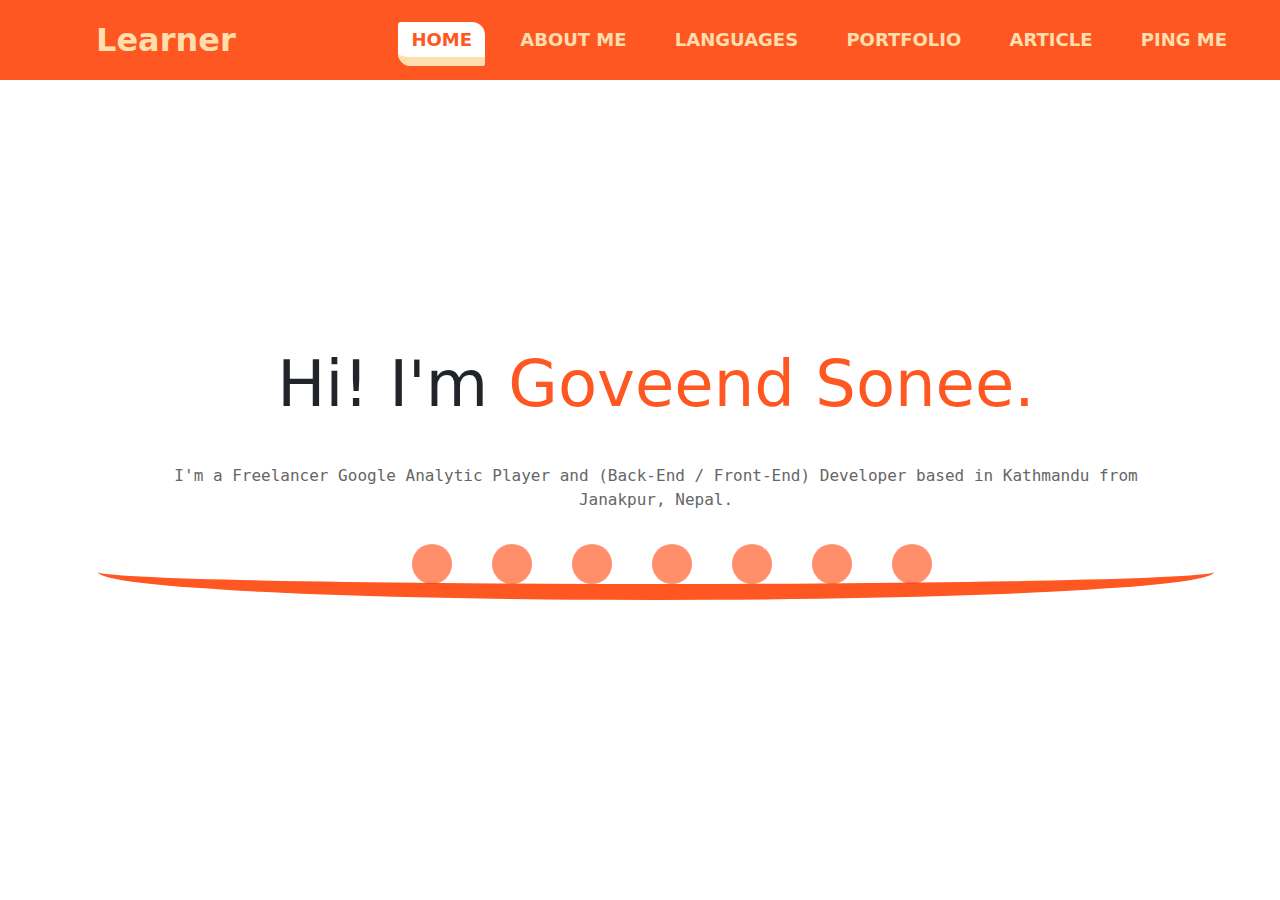
==== index.html @ 40166bde "portfolio 1" ====
<!DOCTYPE html>
<html lang="en">
<head>
    <meta charset="UTF-8">
    <meta http-equiv="X-UA-Compatible" content="IE=edge">
    <meta name="viewport" content="width=device-width, initial-scale=1.0">
    <title>Goveend Sonee</title>
    <!--Start CSS-->
    <link rel="stylesheet" href="assets/css/style.css">
    <link rel="stylesheet" href="assets/bootstrap/css/bootstrap.css">
    <link rel="stylesheet" href="assets/fontawesome/css/all.css">
    <!--End CSS-->

</head>
<body>

    <!-- Start Nav Menu  -->
    <nav>
        <input type="checkbox" id="check">
        <label for="check" class="checkbtn">
            <i class="fas fa-bars"></i>
        </label>
        <label class="logo">Learner</label>
        <ul>
            <li><a class="active" href="#">Home</a></li>
            <li><a href="#">About Me</a></li>
            <li><a href="#">Languages</a></li>
            <li><a href="#">Portfolio</a></li>
            <li><a href="#">Article</a></li>
            <li><a href="#">Ping Me</a></li>
        </ul>
    </nav>
    <!-- End Nav Menu  -->

    <!-- Start Hero Section  -->
    <section id="hero">
        <div class="container">
            <div class="row">
                <!-- <canvas id="gameCanvas" width="400" height="300"></canvas> -->
                   
                <div class="govindsah bio">
                    <div class="name">
                        Hi! I'm <span>Goveend Sonee.</span>
                    </div>
                    <p class="about">
                        I'm a Freelancer Google Analytic Player and (Back-End / Front-End) Developer based in Kathmandu from Janakpur, Nepal.
                    </p>
                    <ul>
                        <li></li>
                        <li></li>
                        <li></li>
                        <li></li>
                        <li></li>
                        <li></li>
                        <li></li>
                    </ul>
                </div>
            </div>
        </div>
    </section>
    <!-- End Hero Section  -->

    <!-- Start About Me  -->
    <secttion id="about">
        <div class="container">
            <div class="row">
                
            </div>
        </div>
    </secttion>
    <!-- Start About Me  -->

    <!--Start JS-->
    <script type="text/javascript" src="assets/js/bounce.js"></script>
    <script type="text/javascript" src="assets/bootstrap/js/bootstrap.js"></script>
    <script type="text/javascript" src="assets/fontawesome/js/all.js"></script>
    <!--End JS-->
</body>
</html>
---- assets/css/style.css ----
/* Theme Description
-------------------------------------------------

	  Theme Name: Govind Sah
	  Author: Govind Sah uff Goveend Sonee 
	  Description: Portfolio Website ( Bootstrap-5 / HTML / SCSS-CSS / React JS / Developed Under WordPress 
	  Version: 1.0
	  
------------------------------------------------- 
*/
/* CSS Index
-------------------------------------------------
 
	1. Theme default CSS
	2. Header


-------------------------------------------------
*/
* {
  text-decoration: none;
  list-style: none;
}

/* Start Nav-Menu Header */
nav {
  background: #ff5722 !important;
  color: navajowhite !important;
  font-size: large;
  font-weight: 700;
  height: 5rem;
  width: 100%;
}

nav label.logo {
  font-size: 2rem;
  line-height: 5rem;
  padding: 0 6rem;
  font-weight: bold;
}

nav ul {
  float: right;
  line-height: 5rem;
  margin-right: 2rem;
}

nav ul li {
  display: inline-block;
  margin: 0 0.5rem;
}

nav ul li a {
  color: navajowhite !important;
  text-decoration: none;
  text-transform: uppercase;
  padding: 7px 13px;
  border-radius: 3px 13px;
}

nav ul li a.active {
  color: #ff5722 !important;
  text-decoration: none;
  background-color: #fff !important;
  -webkit-transition: 1s;
  transition: 1s;
  border-bottom: 0.6rem solid navajowhite !important;
}

nav ul li a:hover {
  color: #ff5722 !important;
  text-decoration: none;
  background-color: #fff !important;
  -webkit-transition: 3s;
  transition: 3s;
  border-bottom: 0.6rem solid navajowhite !important;
}

nav input#check {
  display: none;
}

nav label.checkbtn {
  display: none;
  cursor: pointer;
}

@media only screen and (max-width: 1026px) {
  /*Tablets [900px -> 1026px]*/
  nav {
    height: 4rem;
  }
  nav label.logo {
    font-size: 1.5rem;
    line-height: 4rem;
    padding: 0 3rem;
    font-weight: 700;
  }
  nav ul {
    float: right;
    line-height: 4rem;
    margin-right: 1.2rem;
  }
  nav ul li a {
    color: navajowhite !important;
    text-decoration: none;
    text-transform: uppercase;
    padding: 7px 13px;
    border-radius: 3px 13px;
  }
  nav ul li a.active {
    border-bottom: 0.3rem solid navajowhite !important;
    -webkit-transition: 0s;
    transition: 0s;
  }
  nav ul li a:hover {
    border-bottom: 0.3rem solid navajowhite !important;
    -webkit-transition: 0s;
    transition: 0s;
  }
}

@media only screen and (max-width: 900px) {
  /*Big smartphones [426px -> 900px]*/
  nav label.logo {
    font-size: 2rem;
    padding-left: 50px;
    line-height: 4rem;
  }
  nav label.checkbtn {
    display: block;
    float: right;
    font-size: 2rem;
    padding-right: 50px;
    line-height: 4rem;
  }
  nav ul {
    position: fixed;
    width: 100%;
    height: 100vh;
    background: #e94f21 !important;
    top: 4rem;
    left: -100%;
    text-align: center;
    -webkit-transition: 6s;
    transition: 6s;
    border-radius: 0 0 60%;
  }
  nav ul li {
    display: block;
  }
  nav ul li a {
    font-size: 1rem;
  }
  nav #check:checked ~ ul {
    left: 0;
  }
}

@media only screen and (max-width: 425px) {
  /*Small smartphones [325px -> 425px]*/
}

/* End Nav-Menu Header */
section#hero .row {
  display: block;
}

section#hero .row .govindsah.bio {
  text-align: center;
  margin: 1rem;
}

section#hero .row .govindsah.bio .name {
  font-size: 4rem;
  margin: 16rem 0 0 0;
  text-transform: capitalize;
}

section#hero .row .govindsah.bio .name span {
  color: #ff5722 !important;
}

section#hero .row .govindsah.bio p.about {
  margin: 2rem;
  color: #666 !important;
  font-family: "IBM Plex Mono", monospace;
}

section#hero .row .govindsah.bio ul {
  display: -webkit-box;
  display: -ms-flexbox;
  display: flex;
  -webkit-box-pack: center;
      -ms-flex-pack: center;
          justify-content: center;
  border-bottom: 1rem solid #ff5722 !important;
  border-radius: 60%;
  margin: 0 0 4rem 0;
}

section#hero .row .govindsah.bio ul li {
  width: 40px;
  height: 40px;
  background: #ff3d0094 !important;
  margin: auto 20px;
  border-radius: 50%;
  animation: bouncing 6s linear infinite alternate-reverse;
}

section#hero .row .govindsah.bio ul li:nth-child(2) {
  -webkit-animation-delay: .4s;
          animation-delay: .4s;
}

section#hero .row .govindsah.bio ul li:nth-child(3) {
  -webkit-animation-delay: .8s;
          animation-delay: .8s;
}

section#hero .row .govindsah.bio ul li:nth-child(4) {
  -webkit-animation-delay: 1.2s;
          animation-delay: 1.2s;
}

section#hero .row .govindsah.bio ul li:nth-child(5) {
  -webkit-animation-delay: 1.6s;
          animation-delay: 1.6s;
}

section#hero .row .govindsah.bio ul li:nth-child(6) {
  -webkit-animation-delay: 2s;
          animation-delay: 2s;
}

section#hero .row .govindsah.bio ul li:nth-child(7) {
  -webkit-animation-delay: 2.4s;
          animation-delay: 2.4s;
}

@-webkit-keyframes bouncing {
  0% {
    -webkit-transform: translateY(0);
            transform: translateY(0);
  }
  50% {
    -webkit-transform: translateY(-300px);
            transform: translateY(-300px);
  }
  100% {
    -webkit-transform: translateY(0);
            transform: translateY(0);
  }
}

@keyframes bouncing {
  0% {
    -webkit-transform: translateY(0);
            transform: translateY(0);
  }
  50% {
    -webkit-transform: translateY(-300px);
            transform: translateY(-300px);
  }
  100% {
    -webkit-transform: translateY(0);
            transform: translateY(0);
  }
}
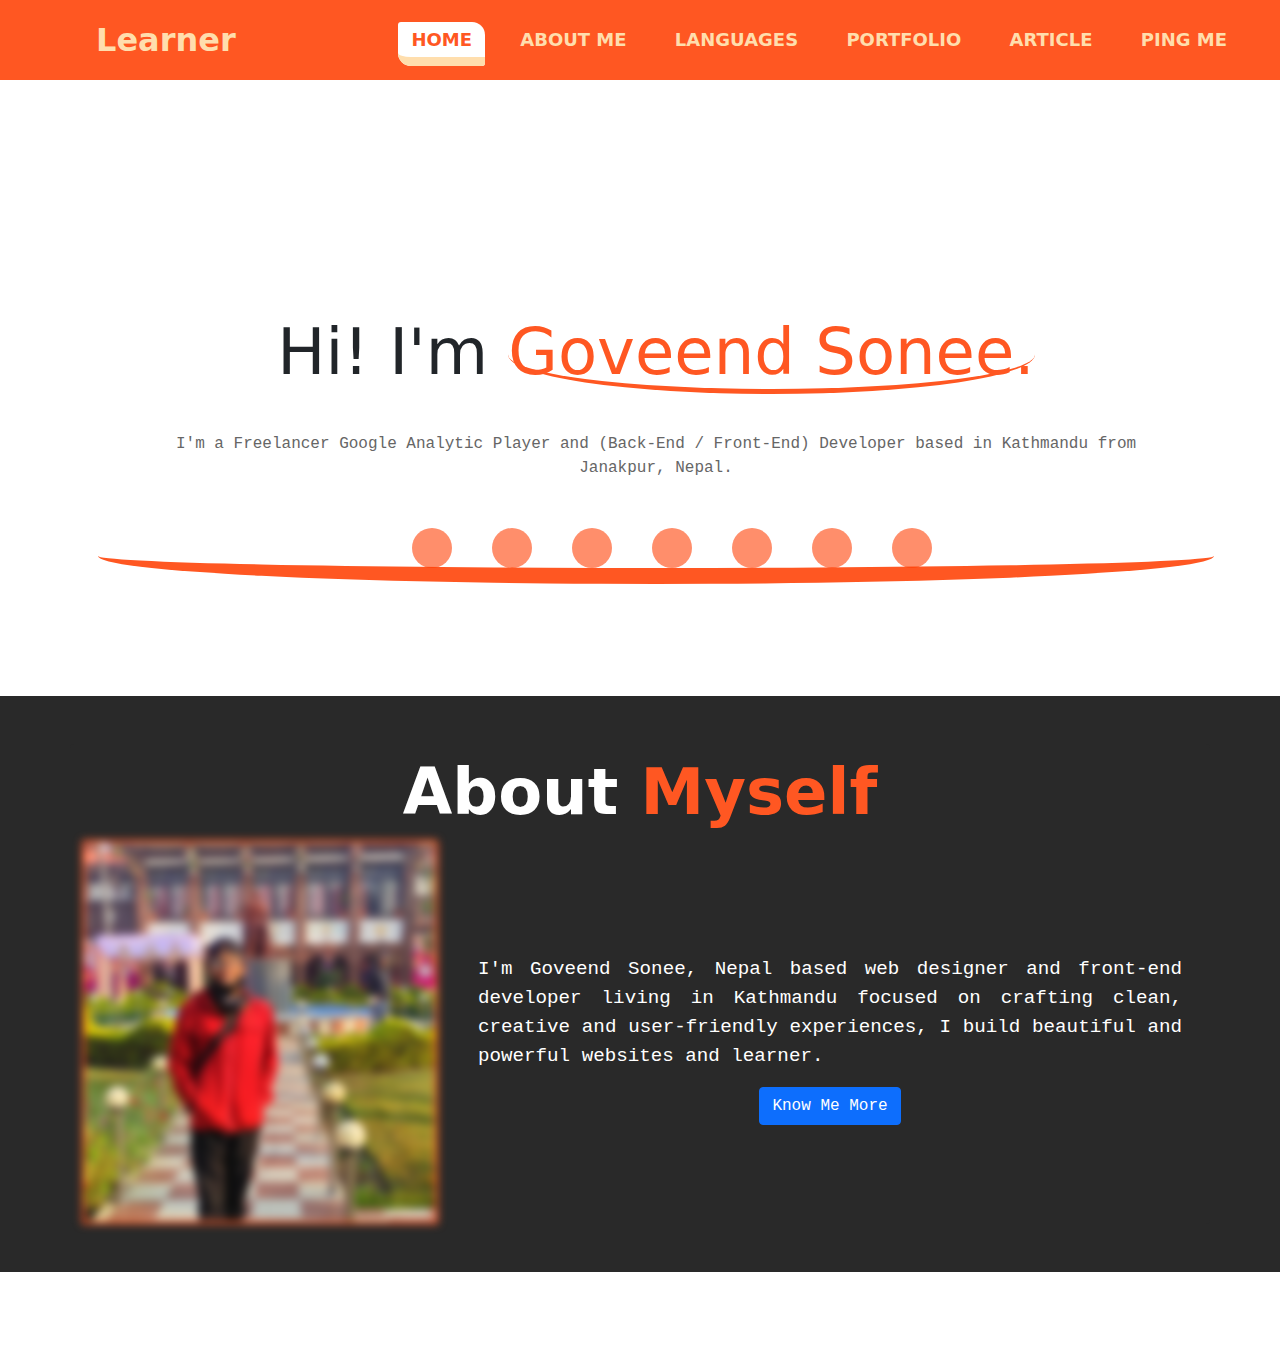
==== commit 7c2351b7: "third chnage" ====
--- a/index.html
+++ b/index.html
@@ -61,14 +61,43 @@
     <!-- End Hero Section  -->
 
     <!-- Start About Me  -->
-    <secttion id="about">
+    <section id="about">
+        <div class="container">
+            <div class="row">
+                <div class="card text-center">
+                    <div class="heading">
+                        About <span>Myself</span>
+                    </div>
+                    <div class="row describe">
+                        <div class="col-lg-4 col-sm-12">
+                            <div class="card">
+                                <img src="assets/img/logo.jpg" class="card-img-top" alt="">
+                            </div>
+                        </div>
+                        <div class="col-lg-8 col-sm-12">
+                            <div class="card-body">
+                                <p class="card-text">
+                                    I'm Goveend Sonee, Nepal based web designer and front‑end developer living in Kathmandu focused on crafting clean, creative and user‑friendly experiences, I build beautiful and powerful websites and learner.
+                                </p>
+                            </div>
+                            <a class="btn btn-primary" href="#" role="button">Know Me More</a>
+                        </div>
+                    </div>
+                </div>
+            </div>
+        </div>
+    </section>
+    <!-- Start About Me  -->
+
+    <!-- Start Portfolio  -->
+    <section id="portfolio">
         <div class="container">
             <div class="row">
                 
             </div>
         </div>
-    </secttion>
-    <!-- Start About Me  -->
+    </section>
+    <!-- End Portfolio  -->
 
     <!--Start JS-->
     <script type="text/javascript" src="assets/js/bounce.js"></script>
--- a/assets/css/style.css
+++ b/assets/css/style.css
@@ -22,6 +22,10 @@
   list-style: none;
 }
 
+.container {
+  padding: 3rem 0;
+}
+
 /* Start Nav-Menu Header */
 nav {
   background: #ff5722 !important;
@@ -173,16 +177,18 @@
 
 section#hero .row .govindsah.bio .name {
   font-size: 4rem;
-  margin: 16rem 0 0 0;
+  padding: 10rem 0 0 0;
   text-transform: capitalize;
 }
 
 section#hero .row .govindsah.bio .name span {
   color: #ff5722 !important;
+  border-bottom: 5px solid #ff5722 !important;
+  border-radius: 50%;
 }
 
 section#hero .row .govindsah.bio p.about {
-  margin: 2rem;
+  padding: 2rem;
   color: #666 !important;
   font-family: "IBM Plex Mono", monospace;
 }
@@ -267,3 +273,52 @@
             transform: translateY(0);
   }
 }
+
+section#about {
+  background: #292929 !important;
+  color: #fff !important;
+}
+
+section#about .card {
+  background-color: #292929 !important;
+  border: none;
+}
+
+section#about .card .heading {
+  font-weight: bolder;
+  font-size: 4rem;
+  text-transform: capitalize;
+}
+
+section#about .card .heading span {
+  color: #ff5722 !important;
+}
+
+section#about .card .row.describe .col-lg-4.col-sm-12 img.card-img-top {
+  height: 24rem;
+  -o-object-fit: cover;
+     object-fit: cover;
+  -webkit-filter: blur(4px);
+          filter: blur(4px);
+  border: 3px solid #ff5722 !important;
+}
+
+section#about .card .row.describe .col-lg-4.col-sm-12 img.card-img-top:hover {
+  -webkit-filter: blur(0px);
+          filter: blur(0px);
+  -webkit-transition: 3s;
+  transition: 3s;
+  -webkit-transform: scale(0.9);
+          transform: scale(0.9);
+}
+
+section#about .card .row.describe .col-lg-8.col-sm-12 {
+  margin: auto;
+  font-family: "IBM Plex Mono", monospace;
+}
+
+section#about .card .row.describe .col-lg-8.col-sm-12 .card-body {
+  color: #fff !important;
+  font-size: larger;
+  text-align: justify;
+}
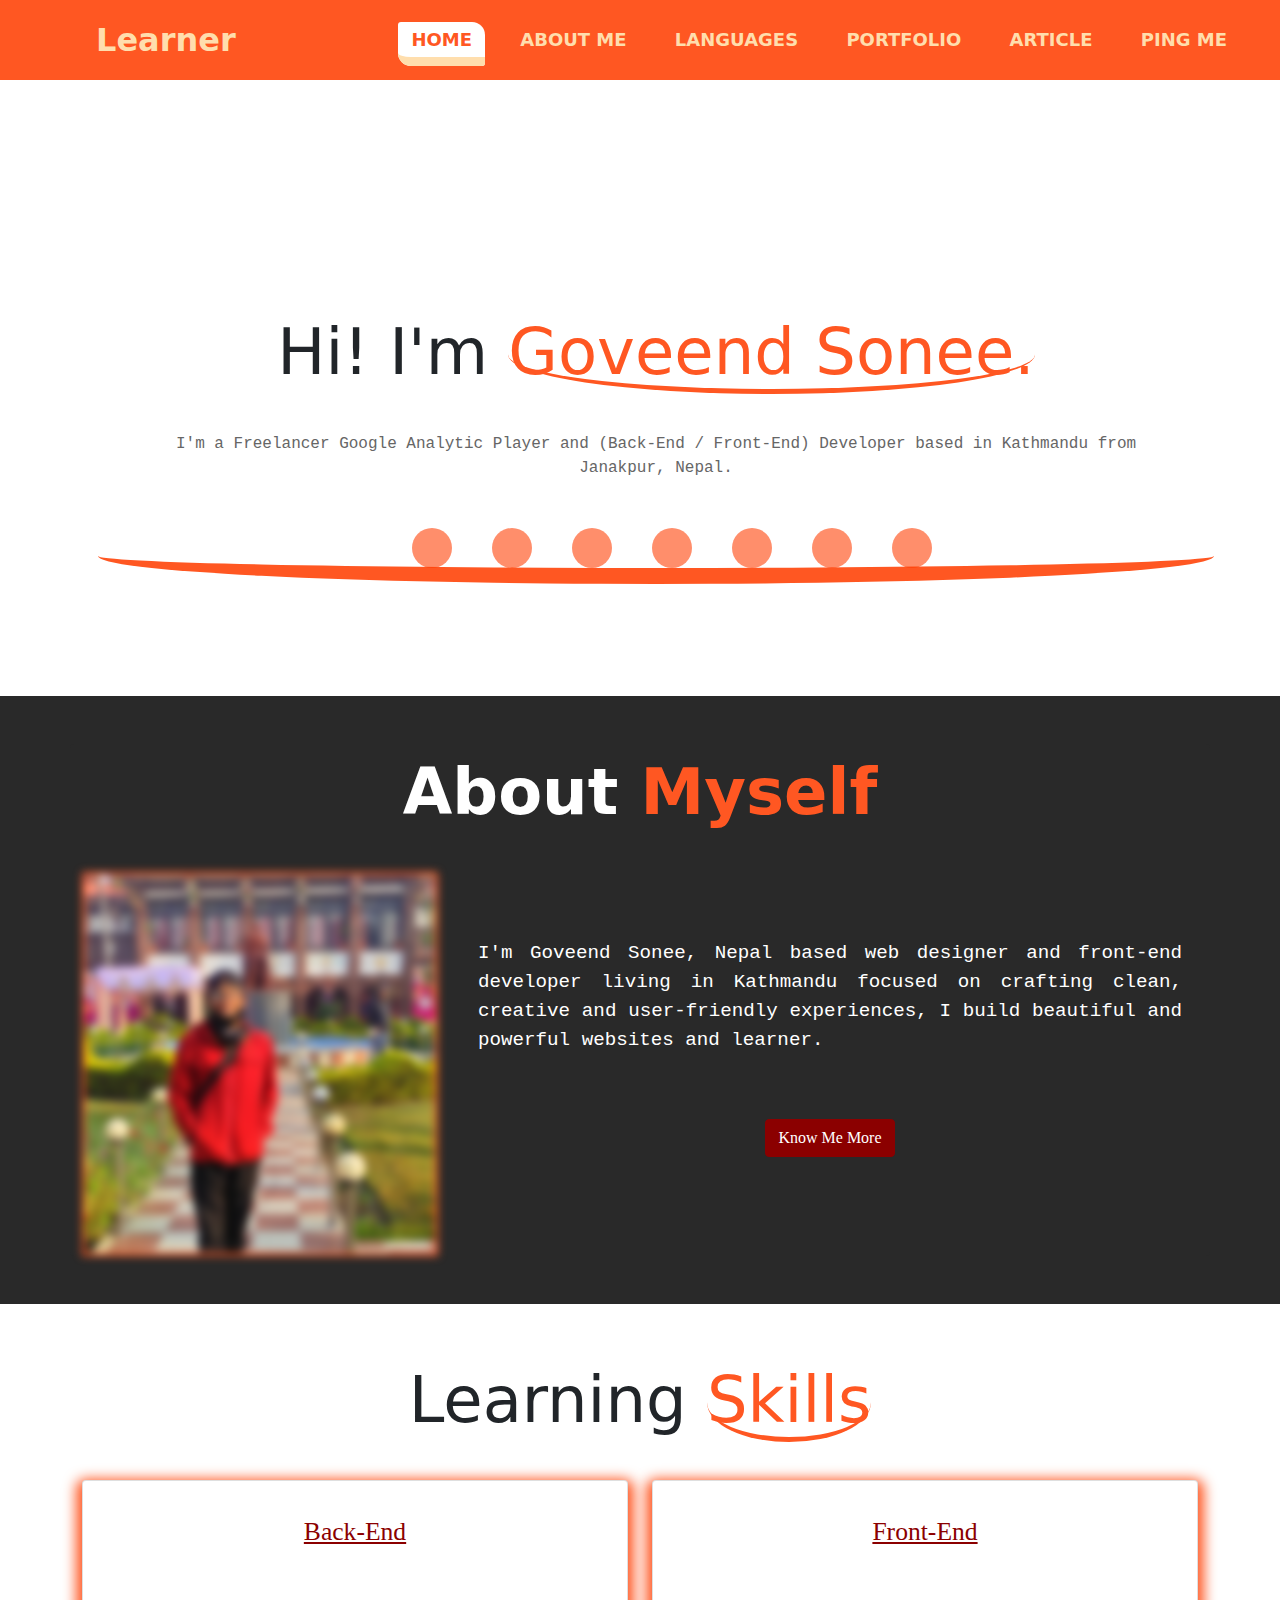
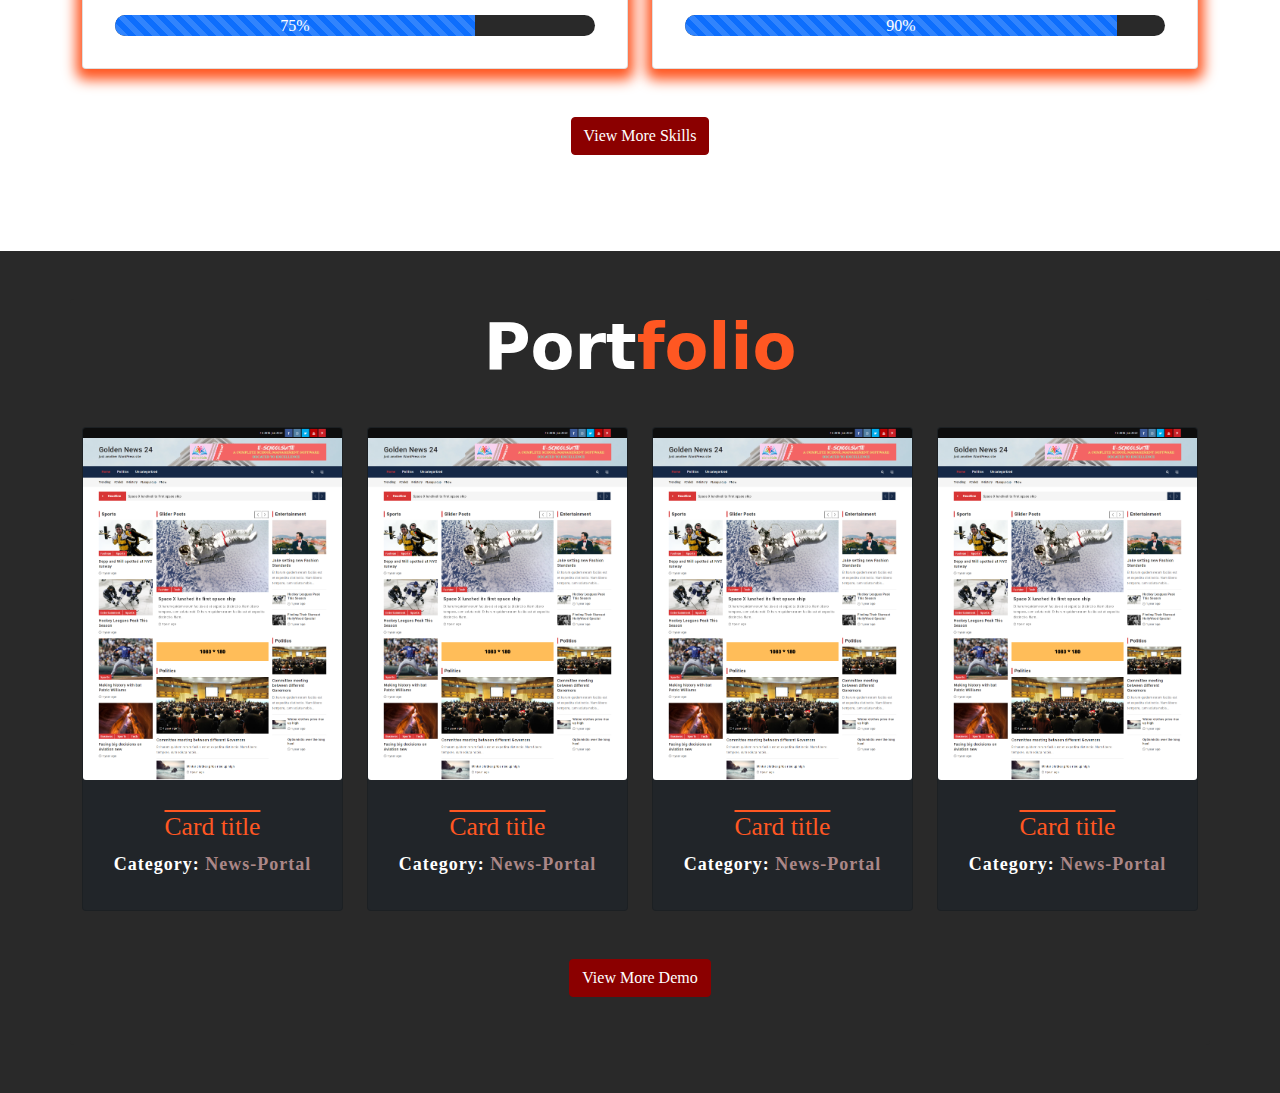
==== commit b2be5da7: "fourth change" ====
--- a/index.html
+++ b/index.html
@@ -80,7 +80,9 @@
                                     I'm Goveend Sonee, Nepal based web designer and front‑end developer living in Kathmandu focused on crafting clean, creative and user‑friendly experiences, I build beautiful and powerful websites and learner.
                                 </p>
                             </div>
-                            <a class="btn btn-primary" href="#" role="button">Know Me More</a>
+                            <div class="button">
+                                <a class="btn btn-primary" href="#" role="button">Know Me More</a>
+                            </div>
                         </div>
                     </div>
                 </div>
@@ -89,11 +91,95 @@
     </section>
     <!-- Start About Me  -->
 
+    <!-- Start skills  -->
+    <section id="skills">
+        <div class="container">
+            <div class="row">
+                <div class="card text-center">
+                    <div class="heading">
+                        Learning <span>Skills</span>
+                    </div>
+                    <div class="row skillss">
+                        <div class="col-lg-6 col-sm-12">
+                            <div class="card">
+                                <div class="card-text">
+                                    Back-End
+                                </div>
+                                <div class="progress">
+                                    <div class="progress-bar progress-bar-striped progress-bar-animated" role="progressbar" aria-valuenow="75" aria-valuemin="0" aria-valuemax="100" style="width: 75%">75%</div>
+                                </div>
+                            </div>
+                        </div>
+                        <div class="col-lg-6 col-sm-12">
+                            <div class="card">
+                                <div class="card-text">
+                                    Front-End
+                                </div>
+                                <div class="progress">
+                                    <div class="progress-bar progress-bar-striped progress-bar-animated" role="progressbar" aria-valuenow="75" aria-valuemin="0" aria-valuemax="100" style="width: 90%">90%</div>
+                                </div>
+                            </div>
+                        </div>
+                    </div>
+                    <div class="button">
+                        <a class="btn btn-primary" href="#" role="button">View More Skills</a>
+                    </div>
+                </div>
+            </div>
+        </div>
+    </section>
+    <!-- End skills  -->
+
     <!-- Start Portfolio  -->
     <section id="portfolio">
         <div class="container">
             <div class="row">
-                
+                <div class="card text-center">
+                    <div class="heading">
+                        Port<span>folio</span>
+                    </div>
+                    <div class="row portfolio">
+                        <div class="col-lg-3 col-md-6 col-sm-12">
+                            <div class="card bg-dark text-white">
+                                <img src="assets/img/website.png" class="card-img" alt="assets/img/website.png">
+                                <div class="card-img-top">
+                                  <h5 class="card-title">Card title</h5>
+                                  <p class="card-text">Category: <span>News-Portal</span></p>
+                                </div>
+                            </div>
+                        </div>
+                        <div class="col-lg-3 col-md-6 col-sm-12">
+                            <div class="card bg-dark text-white">
+                                <img src="assets/img/website.png" class="card-img" alt="assets/img/website.png">
+                                <div class="card-img-top">
+                                  <h5 class="card-title">Card title</h5>
+                                  <p class="card-text">Category: <span>News-Portal</span></p>
+                                </div>
+                            </div>
+                        </div>
+                        <div class="col-lg-3 col-md-6 col-sm-12">
+                            <div class="card bg-dark text-white">
+                                <img src="assets/img/website.png" class="card-img" alt="assets/img/website.png">
+                                <div class="card-img-top">
+                                  <h5 class="card-title">Card title</h5>
+                                  <p class="card-text">Category: <span>News-Portal</span></p>
+                                </div>
+                            </div>
+                        </div>
+                        <div class="col-lg-3 col-md-6 col-sm-12">
+                            <div class="card bg-dark text-white">
+                                <img src="assets/img/website.png" class="card-img" alt="assets/img/website.png">
+                                <div class="card-img-top">
+                                  <h5 class="card-title">Card title</h5>
+                                  <p class="card-text">Category: <span>News-Portal</span></p>
+                                </div>
+                            </div>
+                        </div>
+                    </div>
+                    <div class="button">
+                        <a class="btn btn-primary" href="#" role="button">View More Demo</a>
+                    </div>
+                </div>
             </div>
         </div>
     </section>
--- a/assets/css/style.css
+++ b/assets/css/style.css
@@ -26,6 +26,23 @@
   padding: 3rem 0;
 }
 
+.button {
+  padding: 3rem;
+}
+
+.button .btn-primary {
+  background-color: #8b0000 !important;
+  border-color: #8b0000 !important;
+  font-family: cursive;
+}
+
+.button .btn-primary:hover {
+  background-color: #ff5722 !important;
+  border-color: #ff5722 !important;
+  -webkit-transition: all 3s;
+  transition: all 3s;
+}
+
 /* Start Nav-Menu Header */
 nav {
   background: #ff5722 !important;
@@ -288,6 +305,7 @@
   font-weight: bolder;
   font-size: 4rem;
   text-transform: capitalize;
+  padding-bottom: 2rem;
 }
 
 section#about .card .heading span {
@@ -322,3 +340,104 @@
   font-size: larger;
   text-align: justify;
 }
+
+section#skills .card.text-center {
+  border: none;
+}
+
+section#skills .card.text-center .heading {
+  font-size: 4rem;
+  padding-bottom: 2rem;
+  text-transform: capitalize;
+}
+
+section#skills .card.text-center .heading span {
+  color: #ff5722 !important;
+  border-bottom: 5px solid #ff5722 !important;
+  border-radius: 50%;
+}
+
+section#skills .card.text-center .row.skillss .col-lg-6.col-sm-12 .card {
+  -webkit-box-shadow: 0px 5px 13px 6px #ff5722 !important;
+          box-shadow: 0px 5px 13px 6px #ff5722 !important;
+}
+
+section#skills .card.text-center .row.skillss .col-lg-6.col-sm-12 .card .card-text {
+  font-size: 1.6rem;
+  color: darkred !important;
+  font-family: cursive;
+  text-decoration: underline;
+  padding: 2rem;
+}
+
+section#skills .card.text-center .row.skillss .col-lg-6.col-sm-12 .card .progress {
+  display: -webkit-box;
+  display: -ms-flexbox;
+  display: flex;
+  height: 1.3rem;
+  overflow: hidden;
+  font-size: 1rem;
+  background-color: #292929 !important;
+  border-radius: 7rem;
+  color: darkred !important;
+  font-family: cursive;
+  margin: 2rem;
+}
+
+section#portfolio {
+  background: #292929 !important;
+  color: #fff !important;
+}
+
+section#portfolio .card.text-center {
+  border: none;
+  background: #292929 !important;
+  color: #fff !important;
+}
+
+section#portfolio .card.text-center .heading {
+  font-weight: bolder;
+  font-size: 4rem;
+  text-transform: capitalize;
+  padding-bottom: 2rem;
+}
+
+section#portfolio .card.text-center .heading span {
+  color: #ff5722 !important;
+}
+
+section#portfolio .card.text-center .row.portfolio .col-lg-3.col-md-6.col-sm-12 .card.bg-dark.text-white img.card-img {
+  height: 22rem;
+  -o-object-fit: cover;
+     object-fit: cover;
+  -o-object-position: top;
+     object-position: top;
+  -webkit-transition: ease-in-out 13s;
+  transition: ease-in-out 13s;
+}
+
+section#portfolio .card.text-center .row.portfolio .col-lg-3.col-md-6.col-sm-12 .card.bg-dark.text-white img.card-img:hover {
+  -o-object-position: bottom;
+     object-position: bottom;
+}
+
+section#portfolio .card.text-center .row.portfolio .col-lg-3.col-md-6.col-sm-12 .card.bg-dark.text-white h5.card-title {
+  font-size: 1.6rem;
+  color: #ff5722 !important;
+  font-family: cursive;
+  text-decoration: overline;
+  padding-top: 2rem;
+}
+
+section#portfolio .card.text-center .row.portfolio .col-lg-3.col-md-6.col-sm-12 .card.bg-dark.text-white p.card-text {
+  color: white;
+  font-family: cursive;
+  padding-bottom: 2rem;
+  font-weight: bold;
+  letter-spacing: 1px;
+  font-size: large;
+}
+
+section#portfolio .card.text-center .row.portfolio .col-lg-3.col-md-6.col-sm-12 .card.bg-dark.text-white p.card-text span {
+  color: #ab8787;
+}
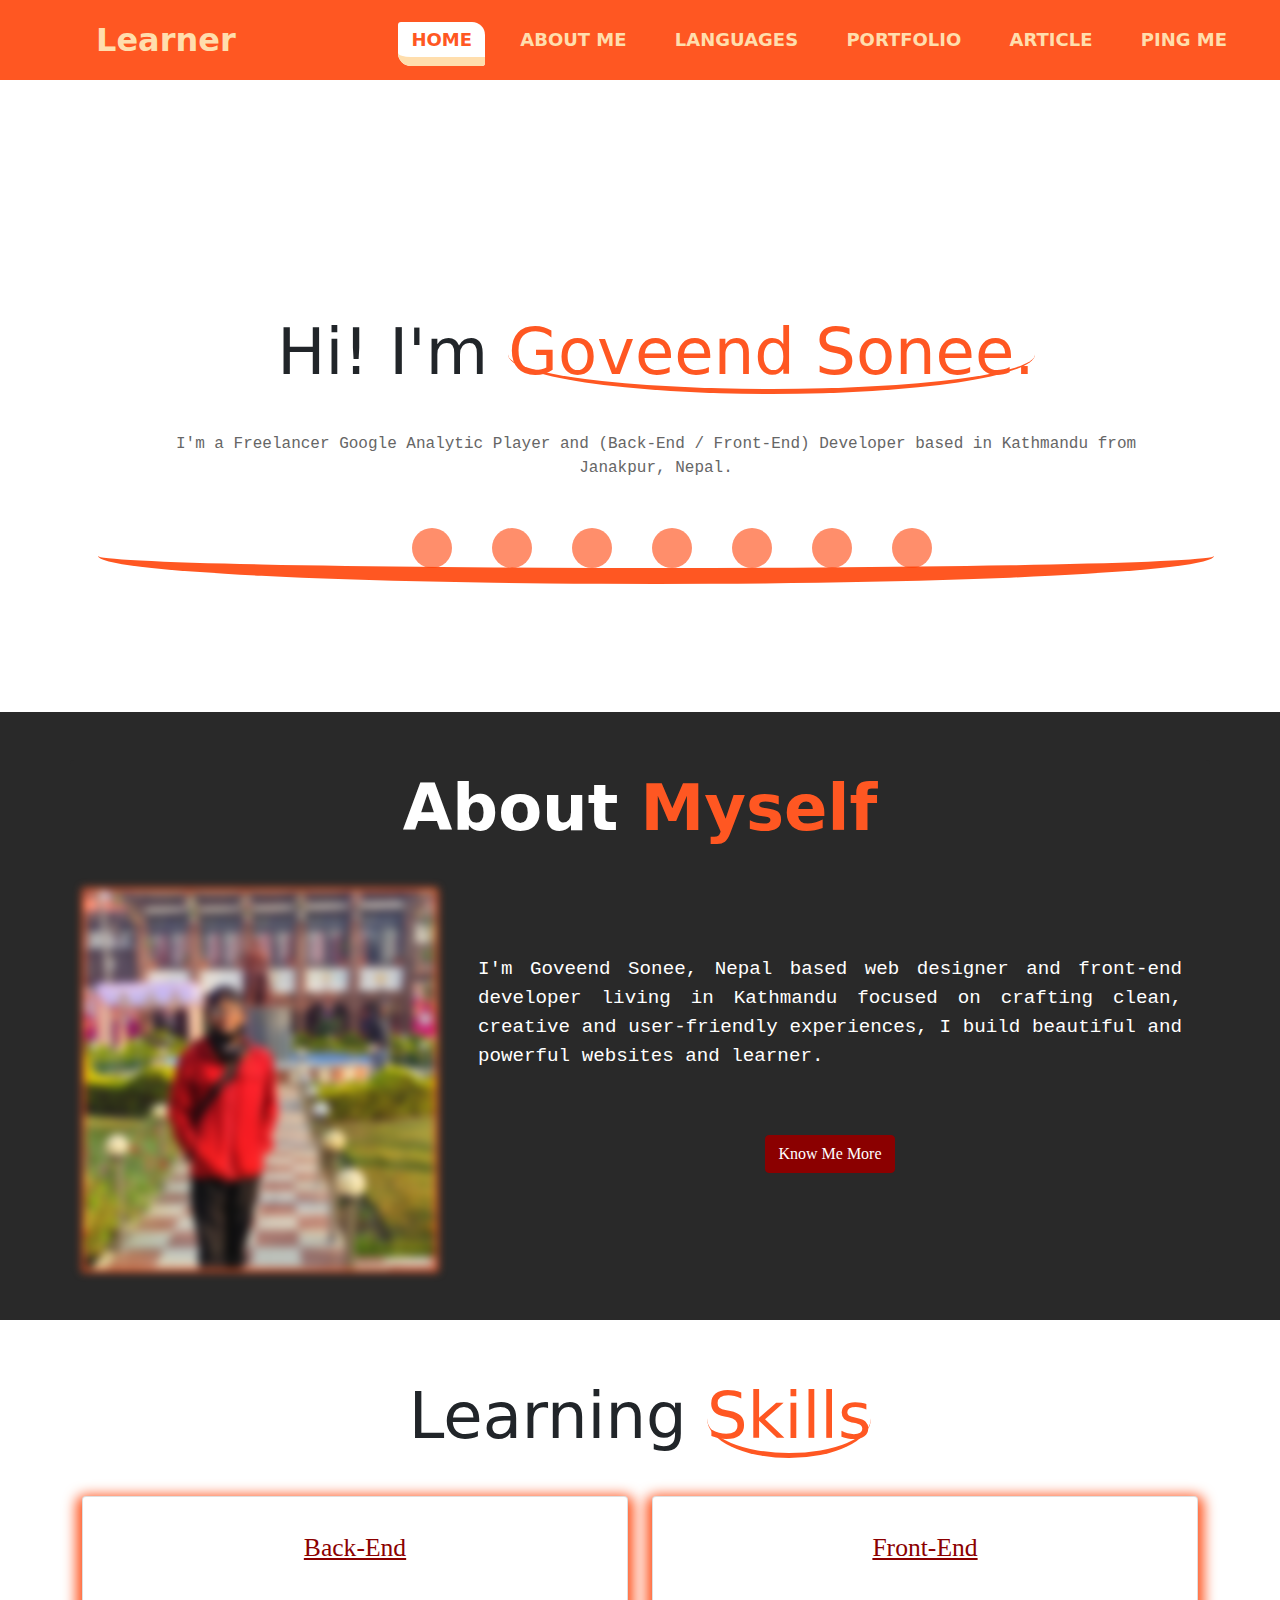
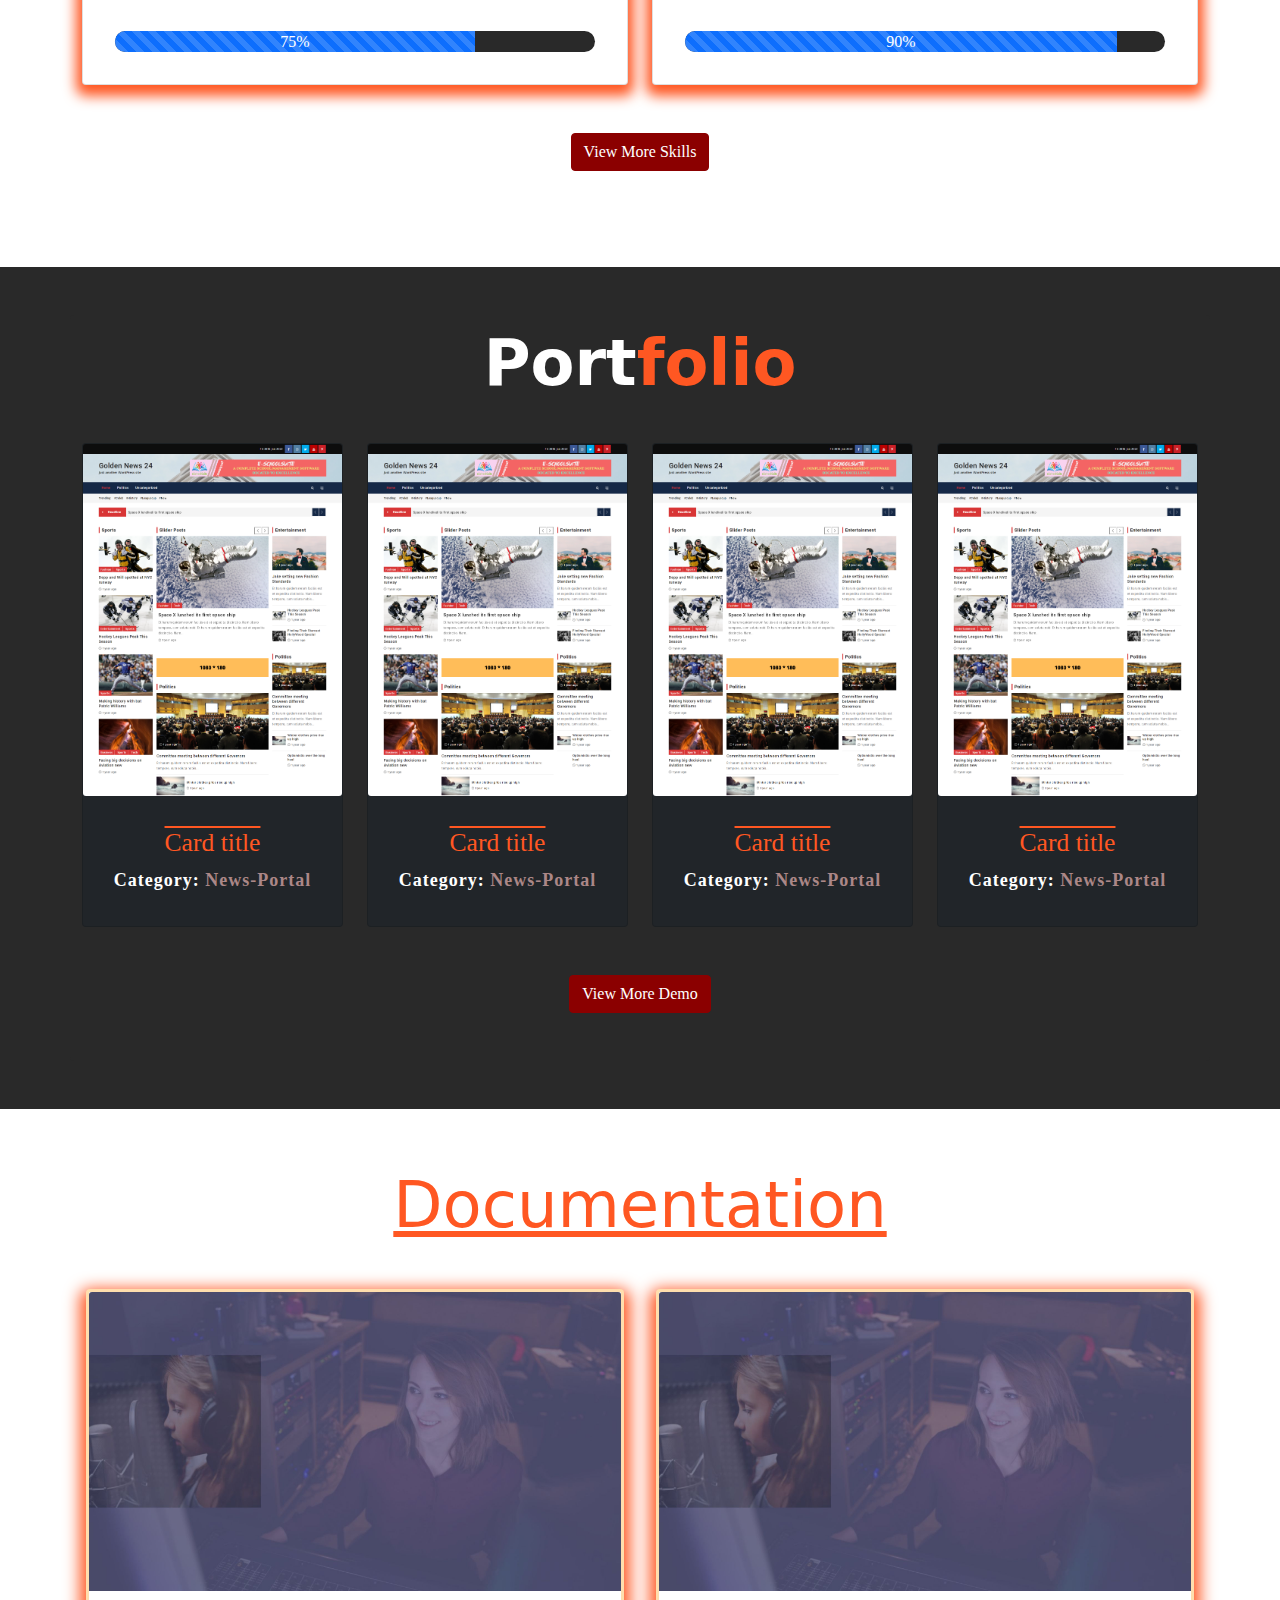
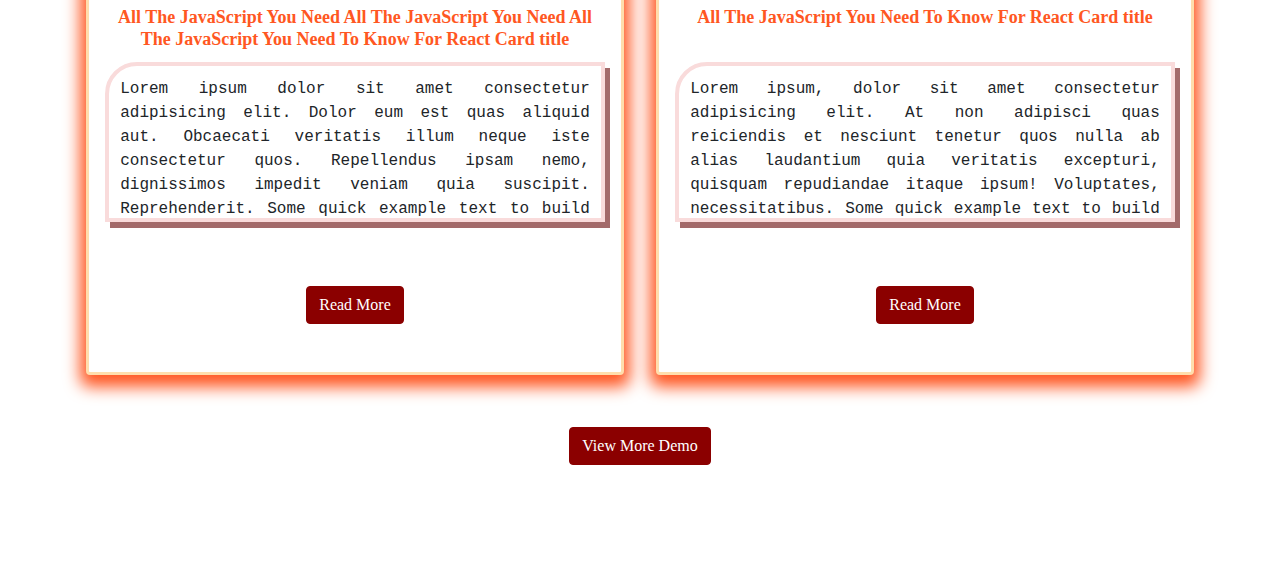
==== commit 8d83d2c6: "fifth change" ====
--- a/index.html
+++ b/index.html
@@ -38,7 +38,7 @@
             <div class="row">
                 <!-- <canvas id="gameCanvas" width="400" height="300"></canvas> -->
                    
-                <div class="govindsah bio">
+                <div class="card govindsah bio">
                     <div class="name">
                         Hi! I'm <span>Goveend Sonee.</span>
                     </div>
@@ -184,6 +184,49 @@
         </div>
     </section>
     <!-- End Portfolio  -->
+
+    <!-- Start Blog  -->
+    <section id="blog">
+        <div class="container">
+            <div class="row">
+                <div class="card text-center">
+                    <div class="card heading">
+                        Documentation
+                    </div>
+                    <div class="row blog">
+                        <div class="col-lg-6 col-sm-12">
+                            <div class="card">
+                                <img src="assets/img/bg.jpg" class="card-img-top" alt="assets/img/bg.jpg">
+                                <div class="card-body">
+                                  <h5 class="card-title"> All The JavaScript You Need All The JavaScript You Need All The JavaScript You Need To Know For React Card title</h5>
+                                  <p class="card-text"> Lorem ipsum dolor sit amet consectetur adipisicing elit. Dolor eum est quas aliquid aut. Obcaecati veritatis illum neque iste consectetur quos. Repellendus ipsam nemo, dignissimos impedit veniam quia suscipit. Reprehenderit. Some quick example text to build on the card title and make up the bulk of the card's content.</p>
+                                </div>
+                                <div class="button">
+                                    <a class="btn btn-primary" href="#" role="button">Read More</a>
+                                </div>
+                            </div>
+                        </div>
+                        <div class="col-lg-6 col-sm-12">
+                            <div class="card">
+                                <img src="assets/img/bg.jpg" class="card-img-top" alt="assets/img/bg.jpg">
+                                <div class="card-body">
+                                  <h5 class="card-title"> All The JavaScript You Need To Know For React Card title</h5>
+                                  <p class="card-text"> Lorem ipsum, dolor sit amet consectetur adipisicing elit. At non adipisci quas reiciendis et nesciunt tenetur quos nulla ab alias laudantium quia veritatis excepturi, quisquam repudiandae itaque ipsum! Voluptates, necessitatibus. Some quick example text to build on the card title and make up the bulk of the card's content.</p>
+                                </div>
+                                <div class="button">
+                                    <a class="btn btn-primary" href="#" role="button">Read More</a>
+                                </div>
+                            </div>
+                        </div>
+                    </div>
+                    <div class="button">
+                        <a class="btn btn-primary" href="#" role="button">View More Demo</a>
+                    </div>
+                </div>
+            </div>
+        </div>
+    </section>
+    <!-- End Blog  -->
 
     <!--Start JS-->
     <script type="text/javascript" src="assets/js/bounce.js"></script>
--- a/assets/css/style.css
+++ b/assets/css/style.css
@@ -83,8 +83,8 @@
   color: #ff5722 !important;
   text-decoration: none;
   background-color: #fff !important;
-  -webkit-transition: 1s;
-  transition: 1s;
+  -webkit-transition: ease-in-out 1s;
+  transition: ease-in-out 1s;
   border-bottom: 0.6rem solid navajowhite !important;
 }
 
@@ -92,8 +92,8 @@
   color: #ff5722 !important;
   text-decoration: none;
   background-color: #fff !important;
-  -webkit-transition: 3s;
-  transition: 3s;
+  -webkit-transition: ease-in-out 3s;
+  transition: ease-in-out 3s;
   border-bottom: 0.6rem solid navajowhite !important;
 }
 
@@ -187,30 +187,31 @@
   display: block;
 }
 
-section#hero .row .govindsah.bio {
+section#hero .row .card.govindsah.bio {
   text-align: center;
   margin: 1rem;
-}
-
-section#hero .row .govindsah.bio .name {
+  border: none;
+}
+
+section#hero .row .card.govindsah.bio .name {
   font-size: 4rem;
   padding: 10rem 0 0 0;
   text-transform: capitalize;
 }
 
-section#hero .row .govindsah.bio .name span {
+section#hero .row .card.govindsah.bio .name span {
   color: #ff5722 !important;
   border-bottom: 5px solid #ff5722 !important;
   border-radius: 50%;
 }
 
-section#hero .row .govindsah.bio p.about {
+section#hero .row .card.govindsah.bio p.about {
   padding: 2rem;
   color: #666 !important;
   font-family: "IBM Plex Mono", monospace;
 }
 
-section#hero .row .govindsah.bio ul {
+section#hero .row .card.govindsah.bio ul {
   display: -webkit-box;
   display: -ms-flexbox;
   display: flex;
@@ -222,7 +223,7 @@
   margin: 0 0 4rem 0;
 }
 
-section#hero .row .govindsah.bio ul li {
+section#hero .row .card.govindsah.bio ul li {
   width: 40px;
   height: 40px;
   background: #ff3d0094 !important;
@@ -231,32 +232,32 @@
   animation: bouncing 6s linear infinite alternate-reverse;
 }
 
-section#hero .row .govindsah.bio ul li:nth-child(2) {
+section#hero .row .card.govindsah.bio ul li:nth-child(2) {
   -webkit-animation-delay: .4s;
           animation-delay: .4s;
 }
 
-section#hero .row .govindsah.bio ul li:nth-child(3) {
+section#hero .row .card.govindsah.bio ul li:nth-child(3) {
   -webkit-animation-delay: .8s;
           animation-delay: .8s;
 }
 
-section#hero .row .govindsah.bio ul li:nth-child(4) {
+section#hero .row .card.govindsah.bio ul li:nth-child(4) {
   -webkit-animation-delay: 1.2s;
           animation-delay: 1.2s;
 }
 
-section#hero .row .govindsah.bio ul li:nth-child(5) {
+section#hero .row .card.govindsah.bio ul li:nth-child(5) {
   -webkit-animation-delay: 1.6s;
           animation-delay: 1.6s;
 }
 
-section#hero .row .govindsah.bio ul li:nth-child(6) {
+section#hero .row .card.govindsah.bio ul li:nth-child(6) {
   -webkit-animation-delay: 2s;
           animation-delay: 2s;
 }
 
-section#hero .row .govindsah.bio ul li:nth-child(7) {
+section#hero .row .card.govindsah.bio ul li:nth-child(7) {
   -webkit-animation-delay: 2.4s;
           animation-delay: 2.4s;
 }
@@ -441,3 +442,44 @@
 section#portfolio .card.text-center .row.portfolio .col-lg-3.col-md-6.col-sm-12 .card.bg-dark.text-white p.card-text span {
   color: #ab8787;
 }
+
+section#blog .card.text-center {
+  border: none;
+}
+
+section#blog .card.text-center .card.heading {
+  border: none;
+  font-size: 4rem;
+  padding-bottom: 2rem;
+  text-transform: capitalize;
+  color: #ff5722 !important;
+  text-decoration: underline;
+}
+
+section#blog .card.text-center .row.blog .col-lg-6.col-sm-12 .card {
+  border: 3px solid navajowhite !important;
+  -webkit-box-shadow: 0px 6px 16px 6px #ff5722 !important;
+          box-shadow: 0px 6px 16px 6px #ff5722 !important;
+  margin: 4px;
+}
+
+section#blog .card.text-center .row.blog .col-lg-6.col-sm-12 .card .card-body h5.card-title {
+  font-weight: 800;
+  font-size: large;
+  font-family: cursive;
+  color: #ff5722;
+  height: 2.9rem;
+  overflow: hidden;
+}
+
+section#blog .card.text-center .row.blog .col-lg-6.col-sm-12 .card .card-body p.card-text {
+  border: 4px solid #f9dbdb;
+  border-radius: 2rem 0 0;
+  height: 10rem;
+  overflow: hidden;
+  padding: 0.7rem;
+  text-align: justify;
+  -webkit-box-shadow: 5px 6px #a36a6a;
+          box-shadow: 5px 6px #a36a6a;
+  font-family: "IBM Plex Mono", monospace;
+}
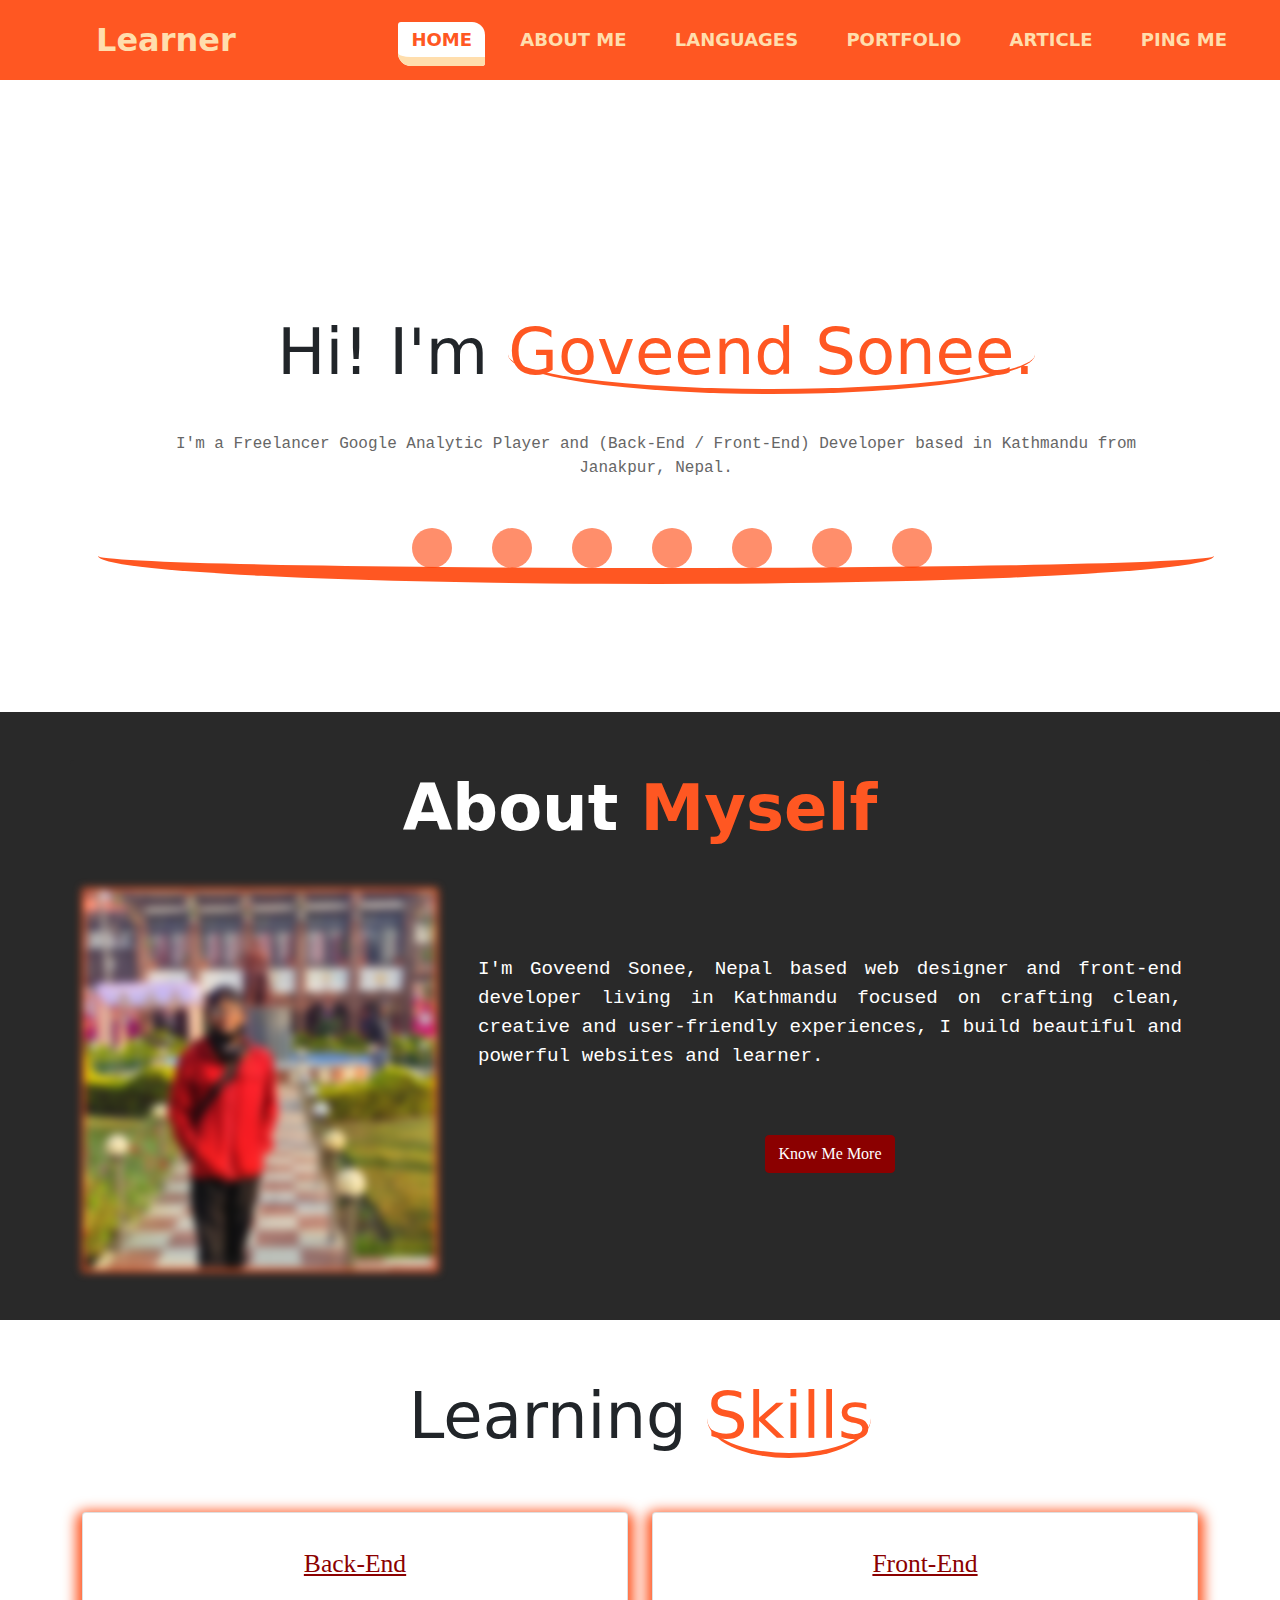
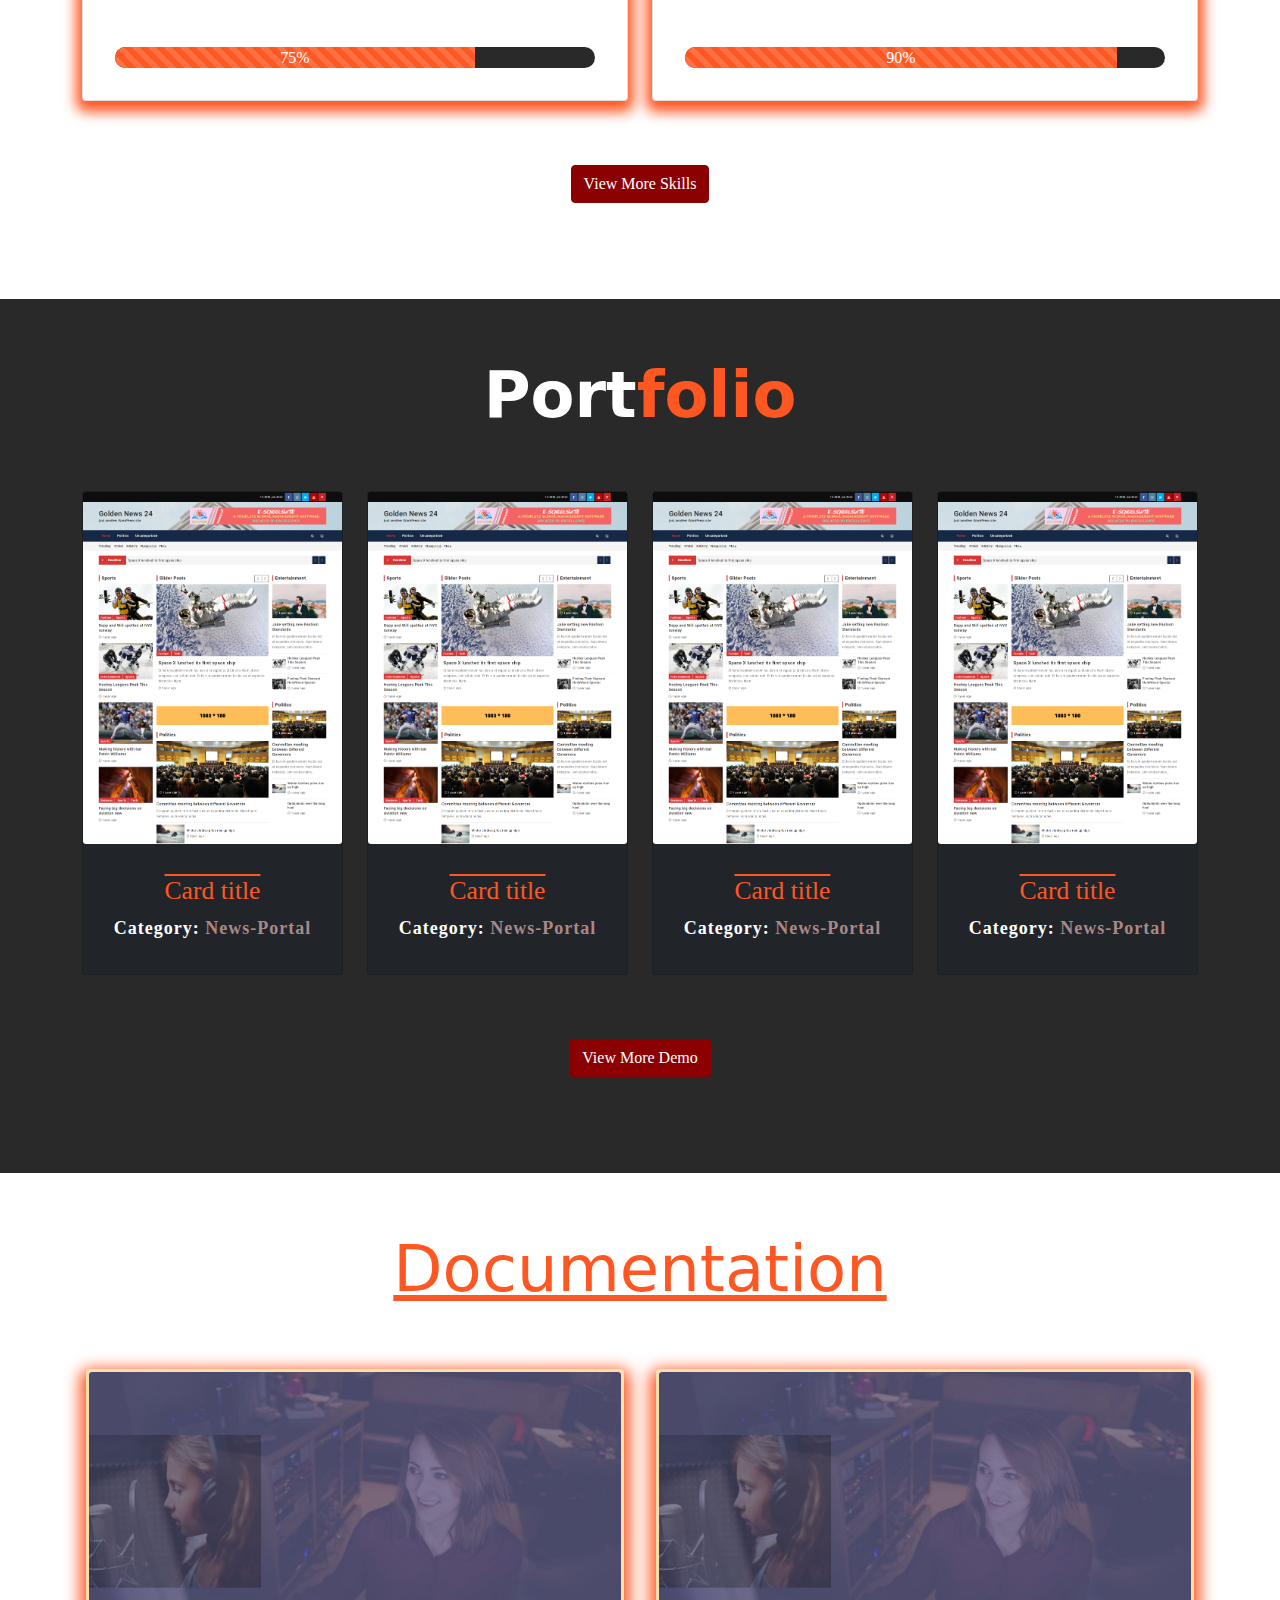
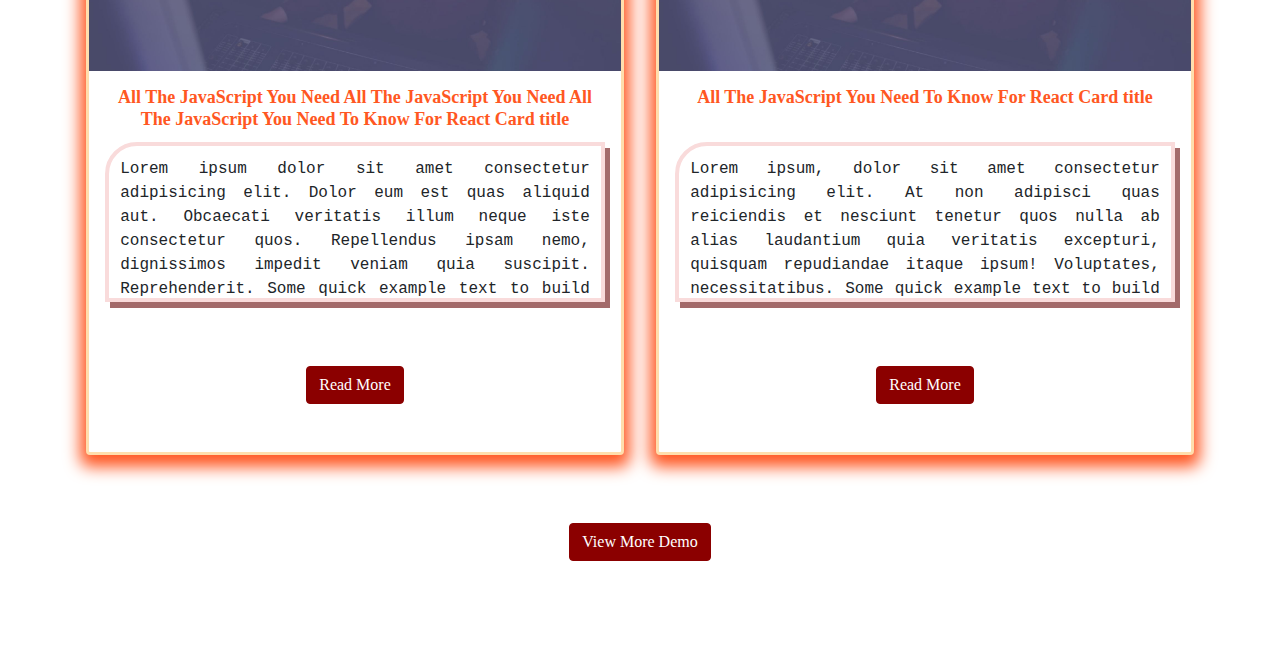
==== commit c9a7be66: "eight" ====
--- a/index.html
+++ b/index.html
@@ -22,11 +22,11 @@
         </label>
         <label class="logo">Learner</label>
         <ul>
-            <li><a class="active" href="#">Home</a></li>
-            <li><a href="#">About Me</a></li>
-            <li><a href="#">Languages</a></li>
-            <li><a href="#">Portfolio</a></li>
-            <li><a href="#">Article</a></li>
+            <li><a class="active" href="index.html">Home</a></li>
+            <li><a href="about.html">About Me</a></li>
+            <li><a href="skills.html">Languages</a></li>
+            <li><a href="portfolio.html">Portfolio</a></li>
+            <li><a href="blog.html">Article</a></li>
             <li><a href="#">Ping Me</a></li>
         </ul>
     </nav>
@@ -81,7 +81,7 @@
                                 </p>
                             </div>
                             <div class="button">
-                                <a class="btn btn-primary" href="#" role="button">Know Me More</a>
+                                <a class="btn btn-primary" href="about.html" role="button">Know Me More</a>
                             </div>
                         </div>
                     </div>
@@ -122,7 +122,7 @@
                         </div>
                     </div>
                     <div class="button">
-                        <a class="btn btn-primary" href="#" role="button">View More Skills</a>
+                        <a class="btn btn-primary" href="skills.html" role="button">View More Skills</a>
                     </div>
                 </div>
             </div>
@@ -177,7 +177,7 @@
                         </div>
                     </div>
                     <div class="button">
-                        <a class="btn btn-primary" href="#" role="button">View More Demo</a>
+                        <a class="btn btn-primary" href="portfolio.html" role="button">View More Demo</a>
                     </div>
                 </div>
             </div>
@@ -220,13 +220,71 @@
                         </div>
                     </div>
                     <div class="button">
-                        <a class="btn btn-primary" href="#" role="button">View More Demo</a>
+                        <a class="btn btn-primary" href="blog.html" role="button">View More Demo</a>
                     </div>
                 </div>
             </div>
         </div>
     </section>
     <!-- End Blog  -->
+
+    <!-- Start Ping Me  -->
+    <!-- <section id="ping">
+        <div class="container">
+            <div class="row">
+                <div class="card text-center">
+                    <div class="heading">
+                        About <span>Myself</span>
+                    </div>
+                    <div class="row ping">
+                        <div class="col-lg-4 col-md-6 col-sm-12">
+                            <div class="card">
+                                <img src="assets/img/ping.png" class="card-img-top" alt="">
+                            </div>
+                        </div>
+                        <div class="col-lg-8 col-md-6 col-sm-12">
+                            <div class="card">
+                                <form>
+                                    <div class="mb-3">
+                                        <label for="exampleInputUsername" class="form-label">Enter Your Name</label>
+                                        <input type="text" class="form-control"  name="name" placeholder="YOUR NAME" autocomplete="off">
+                                    </div>
+                                    <div class="mb-3">
+                                        <label for="exampleInputEmail1" class="form-label">Email address</label>
+                                        <input type="email" class="form-control" id="exampleInputEmail1" placeholder="Email:- np.govindsah@gmail.com " aria-describedby="emailHelp">
+                                    </div>
+                                    <div class="mb-3">
+                                        <label for="exampleFormControlTextarea1" class="form-label">Example textarea</label>
+                                        <textarea class="form-control" id="exampleFormControlTextarea1" rows="3"></textarea>
+                                    </div>
+                                    <button type="submit" class="btn btn-primary">Submit</button>
+                                </form>
+                            </div>
+                        </div>
+                    </div>
+                </div>
+            </div>
+        </div>
+    </section> -->
+    <!-- End Ping Me  -->
+
+    <!-- Start Footer  -->
+    <!-- <footer id="footer">
+        <div class="container">
+            <div class="row">
+                <div class="col-md-4 col-sm-12">
+                    Footer-1
+                </div>
+                <div class="col-md-4 col-sm-12">
+                    Footer-2
+                </div>
+                <div class="col-md-4 col-sm-12">
+                    Footer-3
+                </div>
+            </div>
+        </div>
+    </footer> -->
+    <!-- End Footer  -->
 
     <!--Start JS-->
     <script type="text/javascript" src="assets/js/bounce.js"></script>
--- a/assets/css/style.css
+++ b/assets/css/style.css
@@ -28,6 +28,7 @@
 
 .button {
   padding: 3rem;
+  text-align: center;
 }
 
 .button .btn-primary {
@@ -41,6 +42,12 @@
   border-color: #ff5722 !important;
   -webkit-transition: all 3s;
   transition: all 3s;
+}
+
+.progress-bar {
+  background-color: #ff5722 !important;
+  -webkit-transition: width 5s ease;
+  transition: width 5s ease;
 }
 
 /* Start Nav-Menu Header */
@@ -229,37 +236,37 @@
   background: #ff3d0094 !important;
   margin: auto 20px;
   border-radius: 50%;
-  animation: bouncing 6s linear infinite alternate-reverse;
+  animation: bouncing 9s linear infinite alternate-reverse;
 }
 
 section#hero .row .card.govindsah.bio ul li:nth-child(2) {
-  -webkit-animation-delay: .4s;
-          animation-delay: .4s;
+  -webkit-animation-delay: .5s;
+          animation-delay: .5s;
 }
 
 section#hero .row .card.govindsah.bio ul li:nth-child(3) {
-  -webkit-animation-delay: .8s;
-          animation-delay: .8s;
+  -webkit-animation-delay: 1s;
+          animation-delay: 1s;
 }
 
 section#hero .row .card.govindsah.bio ul li:nth-child(4) {
-  -webkit-animation-delay: 1.2s;
-          animation-delay: 1.2s;
+  -webkit-animation-delay: 1.5s;
+          animation-delay: 1.5s;
 }
 
 section#hero .row .card.govindsah.bio ul li:nth-child(5) {
-  -webkit-animation-delay: 1.6s;
-          animation-delay: 1.6s;
-}
-
-section#hero .row .card.govindsah.bio ul li:nth-child(6) {
   -webkit-animation-delay: 2s;
           animation-delay: 2s;
 }
 
+section#hero .row .card.govindsah.bio ul li:nth-child(6) {
+  -webkit-animation-delay: 2.5s;
+          animation-delay: 2.5s;
+}
+
 section#hero .row .card.govindsah.bio ul li:nth-child(7) {
-  -webkit-animation-delay: 2.4s;
-          animation-delay: 2.4s;
+  -webkit-animation-delay: 3s;
+          animation-delay: 3s;
 }
 
 @-webkit-keyframes bouncing {
@@ -320,13 +327,13 @@
   -webkit-filter: blur(4px);
           filter: blur(4px);
   border: 3px solid #ff5722 !important;
+  -webkit-transition: ease-in-out 4s;
+  transition: ease-in-out 4s;
 }
 
 section#about .card .row.describe .col-lg-4.col-sm-12 img.card-img-top:hover {
   -webkit-filter: blur(0px);
           filter: blur(0px);
-  -webkit-transition: 3s;
-  transition: 3s;
   -webkit-transform: scale(0.9);
           transform: scale(0.9);
 }
@@ -356,6 +363,10 @@
   color: #ff5722 !important;
   border-bottom: 5px solid #ff5722 !important;
   border-radius: 50%;
+}
+
+section#skills .card.text-center .row.skillss .col-lg-6.col-sm-12 {
+  margin: 1rem 0;
 }
 
 section#skills .card.text-center .row.skillss .col-lg-6.col-sm-12 .card {
@@ -407,7 +418,11 @@
   color: #ff5722 !important;
 }
 
-section#portfolio .card.text-center .row.portfolio .col-lg-3.col-md-6.col-sm-12 .card.bg-dark.text-white img.card-img {
+section#portfolio .card.text-center .row.portfolio .col-lg-3.col-md-6.col-sm-12, section#portfolio .card.text-center .row.portfolio .col-lg-4.col-md-6.col-sm-12 {
+  margin: 1rem 0;
+}
+
+section#portfolio .card.text-center .row.portfolio .col-lg-3.col-md-6.col-sm-12 .card.bg-dark.text-white img.card-img, section#portfolio .card.text-center .row.portfolio .col-lg-4.col-md-6.col-sm-12 .card.bg-dark.text-white img.card-img {
   height: 22rem;
   -o-object-fit: cover;
      object-fit: cover;
@@ -417,12 +432,12 @@
   transition: ease-in-out 13s;
 }
 
-section#portfolio .card.text-center .row.portfolio .col-lg-3.col-md-6.col-sm-12 .card.bg-dark.text-white img.card-img:hover {
+section#portfolio .card.text-center .row.portfolio .col-lg-3.col-md-6.col-sm-12 .card.bg-dark.text-white img.card-img:hover, section#portfolio .card.text-center .row.portfolio .col-lg-4.col-md-6.col-sm-12 .card.bg-dark.text-white img.card-img:hover {
   -o-object-position: bottom;
      object-position: bottom;
 }
 
-section#portfolio .card.text-center .row.portfolio .col-lg-3.col-md-6.col-sm-12 .card.bg-dark.text-white h5.card-title {
+section#portfolio .card.text-center .row.portfolio .col-lg-3.col-md-6.col-sm-12 .card.bg-dark.text-white h5.card-title, section#portfolio .card.text-center .row.portfolio .col-lg-4.col-md-6.col-sm-12 .card.bg-dark.text-white h5.card-title {
   font-size: 1.6rem;
   color: #ff5722 !important;
   font-family: cursive;
@@ -430,7 +445,7 @@
   padding-top: 2rem;
 }
 
-section#portfolio .card.text-center .row.portfolio .col-lg-3.col-md-6.col-sm-12 .card.bg-dark.text-white p.card-text {
+section#portfolio .card.text-center .row.portfolio .col-lg-3.col-md-6.col-sm-12 .card.bg-dark.text-white p.card-text, section#portfolio .card.text-center .row.portfolio .col-lg-4.col-md-6.col-sm-12 .card.bg-dark.text-white p.card-text {
   color: white;
   font-family: cursive;
   padding-bottom: 2rem;
@@ -439,7 +454,7 @@
   font-size: large;
 }
 
-section#portfolio .card.text-center .row.portfolio .col-lg-3.col-md-6.col-sm-12 .card.bg-dark.text-white p.card-text span {
+section#portfolio .card.text-center .row.portfolio .col-lg-3.col-md-6.col-sm-12 .card.bg-dark.text-white p.card-text span, section#portfolio .card.text-center .row.portfolio .col-lg-4.col-md-6.col-sm-12 .card.bg-dark.text-white p.card-text span {
   color: #ab8787;
 }
 
@@ -454,6 +469,10 @@
   text-transform: capitalize;
   color: #ff5722 !important;
   text-decoration: underline;
+}
+
+section#blog .card.text-center .row.blog .col-lg-6.col-sm-12 {
+  margin: 1rem 0;
 }
 
 section#blog .card.text-center .row.blog .col-lg-6.col-sm-12 .card {
@@ -483,3 +502,12 @@
           box-shadow: 5px 6px #a36a6a;
   font-family: "IBM Plex Mono", monospace;
 }
+
+section#ping {
+  background: #292929 !important;
+  color: #fff !important;
+}
+
+section#ping .card.heading span {
+  color: #ff5722 !important;
+}
